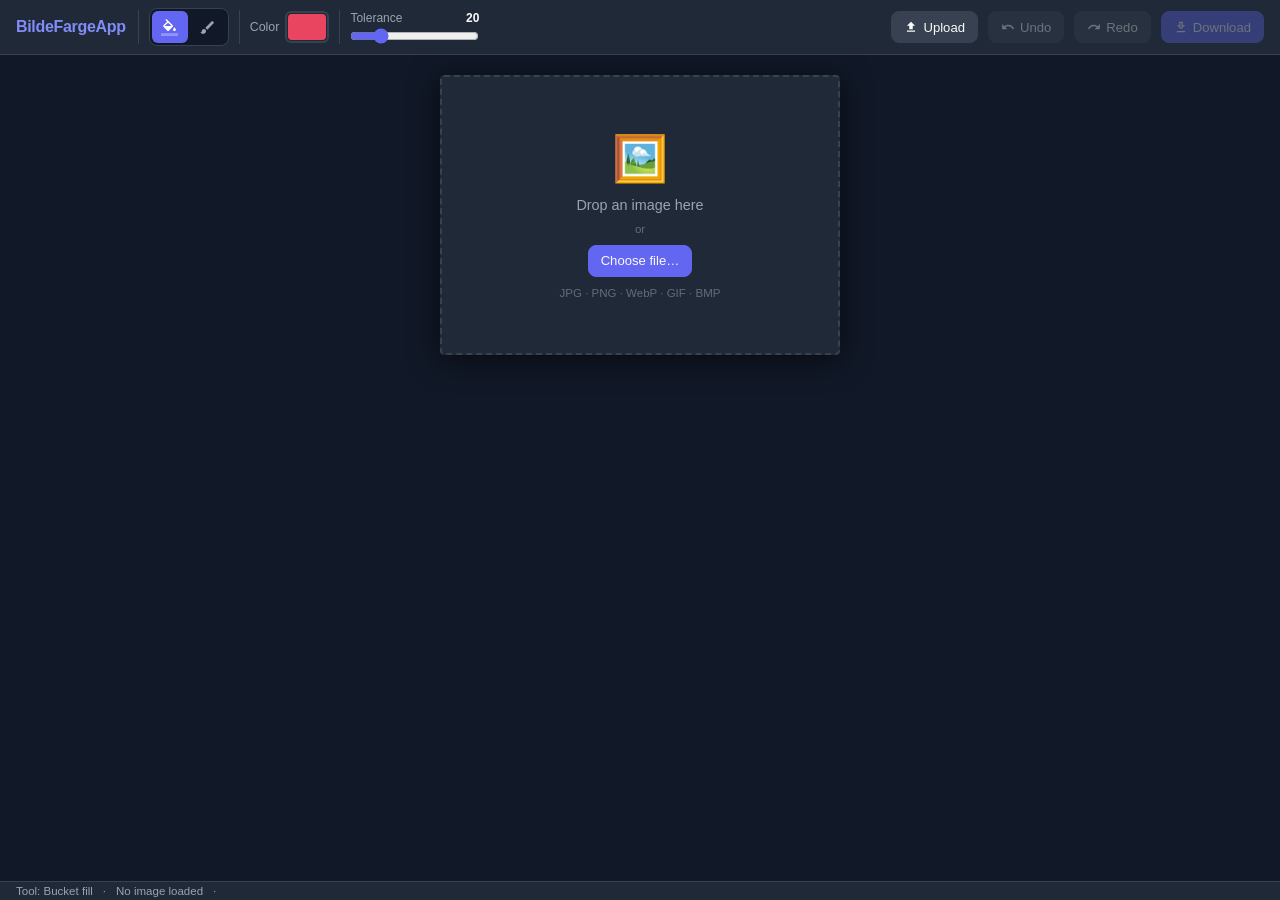
==== BildeFargeApp/index.html @ 139b7faa "Add standalone BildeFargeApp editor UI Introduce a full single-file web app in `BildeFargeApp/index." ====
<!DOCTYPE html>
<html lang="en">
<head>
    <meta charset="UTF-8">
    <meta name="viewport" content="width=device-width, initial-scale=1.0, maximum-scale=1.0, user-scalable=no">
    <title>BildeFargeApp</title>
    <style>
        /* ── Reset ──────────────────────────────────────────────── */
        *, *::before, *::after { box-sizing: border-box; margin: 0; padding: 0; }

        :root {
            --bg:        #111827;
            --surface:   #1f2937;
            --surface2:  #374151;
            --border:    #374151;
            --accent:    #6366f1;
            --accent-h:  #818cf8;
            --text:      #f9fafb;
            --muted:     #9ca3af;
            --r-md:      8px;
            --r-sm:      6px;
        }

        body {
            font-family: -apple-system, BlinkMacSystemFont, 'Segoe UI', Roboto, sans-serif;
            font-size: 14px;
            background: var(--bg);
            color: var(--text);
            height: 100dvh;
            overflow: hidden;
            display: flex;
            flex-direction: column;
            -webkit-user-select: none;
            user-select: none;
        }

        /* ── Toolbar ─────────────────────────────────────────────── */
        .toolbar {
            display: flex;
            align-items: center;
            flex-wrap: wrap;
            gap: 6px 10px;
            padding: 8px 16px;
            background: var(--surface);
            border-bottom: 1px solid var(--border);
            flex-shrink: 0;
        }

        .app-name {
            font-size: 1rem;
            font-weight: 700;
            letter-spacing: -0.02em;
            color: var(--accent-h);
            margin-right: 2px;
        }

        .sep {
            width: 1px;
            align-self: stretch;
            background: var(--border);
            flex-shrink: 0;
            margin: 2px 0;
        }

        /* Tool toggle group */
        .tool-group {
            display: flex;
            background: var(--bg);
            border: 1px solid var(--border);
            border-radius: var(--r-md);
            padding: 2px;
            gap: 2px;
        }

        .tool-btn {
            width: 36px;
            height: 32px;
            display: flex;
            align-items: center;
            justify-content: center;
            border: none;
            background: transparent;
            border-radius: var(--r-sm);
            color: var(--muted);
            cursor: pointer;
            transition: background 0.12s, color 0.12s;
        }
        .tool-btn:hover  { background: var(--surface2); color: var(--text); }
        .tool-btn.active { background: var(--accent);   color: #fff; }

        /* Color picker */
        .color-wrap { display: flex; align-items: center; gap: 6px; }
        .color-lbl  { font-size: 0.78rem; color: var(--muted); }

        input[type="color"] {
            -webkit-appearance: none;
            appearance: none;
            width: 44px;
            height: 32px;
            border: 2px solid var(--border);
            border-radius: var(--r-sm);
            background: transparent;
            padding: 1px;
            cursor: pointer;
        }
        input[type="color"]::-webkit-color-swatch-wrapper { padding: 0; }
        input[type="color"]::-webkit-color-swatch         { border-radius: 4px; border: none; }

        /* Slider control */
        .ctrl { display: flex; flex-direction: column; gap: 3px; min-width: 120px; }
        .ctrl-header {
            display: flex;
            justify-content: space-between;
            font-size: 0.75rem;
            color: var(--muted);
        }
        .ctrl-header output { color: var(--text); font-weight: 600; }
        input[type="range"] {
            width: 100%;
            accent-color: var(--accent);
            cursor: pointer;
        }

        /* Buttons */
        .btn {
            display: inline-flex;
            align-items: center;
            gap: 5px;
            height: 32px;
            padding: 0 12px;
            border: 1px solid var(--border);
            border-radius: var(--r-md);
            background: var(--surface2);
            color: var(--text);
            font-size: 0.82rem;
            cursor: pointer;
            white-space: nowrap;
            transition: background 0.12s, border-color 0.12s, opacity 0.12s;
        }
        .btn:hover:not(:disabled) { background: #4b5563; border-color: var(--accent); }
        .btn:disabled             { opacity: 0.35; cursor: not-allowed; }
        .btn.accent               { background: var(--accent); border-color: var(--accent); }
        .btn.accent:hover:not(:disabled) { background: var(--accent-h); border-color: var(--accent-h); }

        .spacer { flex: 1; min-width: 4px; }

        /* ── Canvas area ─────────────────────────────────────────── */
        .canvas-area {
            flex: 1;
            overflow: auto;
            display: flex;
            align-items: flex-start;
            justify-content: center;
            padding: 20px;
            background: var(--bg);
        }

        .canvas-wrap {
            position: relative;
            display: inline-flex;
            min-width: 400px;
            min-height: 280px;
            box-shadow: 0 4px 30px rgba(0,0,0,0.6);
            border-radius: 4px;
            overflow: hidden;
            transition: box-shadow 0.15s;
        }
        .canvas-wrap.drag-over {
            box-shadow: 0 0 0 3px var(--accent), 0 4px 30px rgba(0,0,0,0.6);
        }

        canvas {
            display: block;
            max-width: min(90vw, 3840px);
            max-height: calc(100dvh - 130px);
            width: auto;
            height: auto;
            cursor: crosshair;
            touch-action: none;
        }
        canvas.brush-mode { cursor: none; }

        /* Drop overlay */
        .drop-overlay {
            position: absolute;
            inset: 0;
            background: var(--surface);
            display: flex;
            flex-direction: column;
            align-items: center;
            justify-content: center;
            gap: 10px;
            color: var(--muted);
            border: 2px dashed var(--border);
            border-radius: 4px;
        }
        .drop-overlay.hidden { display: none; }
        .drop-icon { font-size: 2.8rem; margin-bottom: 2px; }
        .drop-overlay p      { font-size: 0.9rem; }
        .drop-overlay .hint  { font-size: 0.72rem; opacity: 0.55; }

        /* Brush cursor ring */
        #brush-cursor {
            position: fixed;
            border: 1.5px solid rgba(255,255,255,0.9);
            border-radius: 50%;
            pointer-events: none;
            display: none;
            z-index: 9999;
            transform: translate(-50%, -50%);
            box-shadow: 0 0 0 1px rgba(0,0,0,0.6);
        }

        /* ── Status bar ──────────────────────────────────────────── */
        .status {
            display: flex;
            align-items: center;
            gap: 10px;
            padding: 3px 16px;
            font-size: 0.72rem;
            color: var(--muted);
            background: var(--surface);
            border-top: 1px solid var(--border);
            flex-shrink: 0;
        }

        /* ── Responsive ──────────────────────────────────────────── */
        @media (max-width: 640px) {
            .app-name { display: none; }
            .toolbar  { padding: 6px 8px; gap: 4px 6px; }
            .btn span { display: none; }
            .canvas-area { padding: 10px; }
            .canvas-wrap { min-width: 0; min-height: 0; }
        }
    </style>
</head>
<body>

<!-- ── Toolbar ──────────────────────────────────────────────────── -->
<header class="toolbar" role="toolbar" aria-label="Main toolbar">
    <span class="app-name">BildeFargeApp</span>
    <div class="sep"></div>

    <!-- Tool selector -->
    <div class="tool-group" role="group" aria-label="Drawing tools">
        <button class="tool-btn active" id="btn-bucket" title="Bucket fill — B">
            <!-- Paint bucket icon -->
            <svg width="17" height="17" viewBox="0 0 24 24" fill="currentColor" aria-hidden="true">
                <path d="M16.56 8.94L7.62 0 6.21 1.41l2.38 2.38-5.15 5.15a1.49 1.49 0 0 0 0 2.12l5.5 5.5c.29.29.68.44 1.06.44s.77-.15 1.06-.44l5.5-5.5c.59-.58.59-1.53 0-2.12zM5.21 10 10 5.21 14.79 10H5.21zM19 11.5s-2 2.17-2 3.5c0 1.1.9 2 2 2s2-.9 2-2c0-1.33-2-3.5-2-3.5z"/>
                <path d="M0 20h24v4H0z" opacity=".3"/>
            </svg>
        </button>
        <button class="tool-btn" id="btn-brush" title="Brush — R">
            <!-- Brush icon -->
            <svg width="17" height="17" viewBox="0 0 24 24" fill="currentColor" aria-hidden="true">
                <path d="M7 14c-1.66 0-3 1.34-3 3 0 1.31-1.16 2-2 2 .92 1.22 2.49 2 4 2 2.21 0 4-1.79 4-4 0-1.66-1.34-3-3-3zm13.71-9.37-1.34-1.34a1 1 0 0 0-1.41 0L9 12.25 11.75 15l8.96-8.96a1 1 0 0 0 0-1.41z"/>
            </svg>
        </button>
    </div>

    <div class="sep"></div>

    <!-- Color picker -->
    <div class="color-wrap">
        <span class="color-lbl">Color</span>
        <input type="color" id="color-picker" value="#e94560" title="Pick fill / brush color">
    </div>

    <div class="sep"></div>

    <!-- Tolerance (bucket) -->
    <div class="ctrl" id="ctrl-tolerance">
        <div class="ctrl-header">
            <span>Tolerance</span>
            <output id="tol-out">20</output>
        </div>
        <input type="range" id="tol-range" min="0" max="100" value="20" aria-label="Fill tolerance">
    </div>

    <!-- Brush size (brush) — hidden by default -->
    <div class="ctrl" id="ctrl-brush" style="display:none">
        <div class="ctrl-header">
            <span>Brush size</span>
            <output id="size-out">20</output>px
        </div>
        <input type="range" id="size-range" min="1" max="200" value="20" aria-label="Brush size in display pixels">
    </div>

    <div class="spacer"></div>

    <!-- Action buttons -->
    <button class="btn" id="btn-upload" title="Upload image — Ctrl+O">
        <svg width="14" height="14" viewBox="0 0 24 24" fill="currentColor" aria-hidden="true">
            <path d="M9 16h6v-6h4l-7-7-7 7h4v6zm-4 2h14v2H5v-2z"/>
        </svg>
        <span>Upload</span>
    </button>
    <input type="file" id="file-input" accept="image/*" aria-label="Upload image" hidden>

    <button class="btn" id="btn-undo" title="Undo — Ctrl+Z" disabled>
        <svg width="14" height="14" viewBox="0 0 24 24" fill="currentColor" aria-hidden="true">
            <path d="M12.5 8c-2.65 0-5.05.99-6.9 2.6L2 7v9h9l-3.62-3.62c1.39-1.16 3.16-1.88 5.12-1.88 3.54 0 6.55 2.31 7.6 5.5l2.37-.78C21.08 11.03 17.15 8 12.5 8z"/>
        </svg>
        <span>Undo</span>
    </button>
    <button class="btn" id="btn-redo" title="Redo — Ctrl+Y" disabled>
        <svg width="14" height="14" viewBox="0 0 24 24" fill="currentColor" aria-hidden="true">
            <path d="M18.4 10.6C16.55 8.99 14.15 8 11.5 8c-4.65 0-8.58 3.03-9.96 7.22L3.9 16c1.05-3.19 4.05-5.5 7.6-5.5 1.95 0 3.73.72 5.12 1.88L13 16h9V7l-3.6 3.6z"/>
        </svg>
        <span>Redo</span>
    </button>

    <button class="btn accent" id="btn-download" title="Download PNG — Ctrl+S" disabled>
        <svg width="14" height="14" viewBox="0 0 24 24" fill="currentColor" aria-hidden="true">
            <path d="M19 9h-4V3H9v6H5l7 7 7-7zm-8 2V5h2v6h1.17L12 13.17 9.83 11H11zm-6 8h14v2H5v-2z"/>
        </svg>
        <span>Download</span>
    </button>
</header>

<!-- ── Canvas area ───────────────────────────────────────────────── -->
<main class="canvas-area">
    <div class="canvas-wrap" id="canvas-wrap">
        <!-- Canvas pixel dimensions are set dynamically when an image loads -->
        <canvas id="canvas" width="1" height="1"></canvas>

        <!-- Shown until an image is uploaded -->
        <div class="drop-overlay" id="drop-overlay">
            <div class="drop-icon">🖼️</div>
            <p>Drop an image here</p>
            <p class="hint">or</p>
            <button class="btn accent" id="btn-pick">Choose file…</button>
            <p class="hint">JPG · PNG · WebP · GIF · BMP</p>
        </div>
    </div>
</main>

<!-- Brush-size cursor ring (follows mouse on desktop) -->
<div id="brush-cursor" aria-hidden="true"></div>

<!-- ── Status bar ────────────────────────────────────────────────── -->
<footer class="status" role="status" aria-live="polite">
    <span id="st-tool">Tool: Bucket fill</span>
    <span>·</span>
    <span id="st-size">No image loaded</span>
    <span>·</span>
    <span id="st-pos"></span>
    <span style="margin-left:auto" id="st-undo"></span>
</footer>

<script>
'use strict';

/* ── Element references ───────────────────────────────────────── */
const canvas      = document.getElementById('canvas');
const ctx         = canvas.getContext('2d', { willReadFrequently: true });
const canvasWrap  = document.getElementById('canvas-wrap');
const dropOverlay = document.getElementById('drop-overlay');
const brushCursor = document.getElementById('brush-cursor');
const fileInput   = document.getElementById('file-input');

const colorPicker = document.getElementById('color-picker');
const tolRange    = document.getElementById('tol-range');
const tolOut      = document.getElementById('tol-out');
const sizeRange   = document.getElementById('size-range');
const sizeOut     = document.getElementById('size-out');

const btnBucket   = document.getElementById('btn-bucket');
const btnBrush    = document.getElementById('btn-brush');
const btnUpload   = document.getElementById('btn-upload');
const btnUndo     = document.getElementById('btn-undo');
const btnRedo     = document.getElementById('btn-redo');
const btnDownload = document.getElementById('btn-download');
const btnPick     = document.getElementById('btn-pick');

const ctrlTolerance = document.getElementById('ctrl-tolerance');
const ctrlBrush     = document.getElementById('ctrl-brush');

const stTool = document.getElementById('st-tool');
const stSize = document.getElementById('st-size');
const stPos  = document.getElementById('st-pos');
const stUndo = document.getElementById('st-undo');

/* ── Application state ────────────────────────────────────────── */
let imageLoaded = false;
let currentTool = 'bucket';   // 'bucket' | 'brush'
let isDrawing   = false;
let lastPos     = null;        // last brush stroke position (canvas px)

const MAX_UNDO  = 25;
const undoStack = [];          // Array<ImageData>
const redoStack = [];          // Array<ImageData>

/* ── Image loading ────────────────────────────────────────────── */
function loadImage(file) {
    if (!file || !file.type.startsWith('image/')) return;
    const reader = new FileReader();
    reader.onload = ({ target }) => {
        const img = new Image();
        img.onload = () => {
            canvas.width  = img.naturalWidth;
            canvas.height = img.naturalHeight;
            ctx.drawImage(img, 0, 0);
            imageLoaded      = true;
            undoStack.length = 0;
            redoStack.length = 0;
            dropOverlay.classList.add('hidden');
            refresh();
        };
        img.onerror = () => alert('Could not load image.');
        img.src = target.result;
    };
    reader.readAsDataURL(file);
}

/* ── Canvas coordinate mapping ────────────────────────────────── */
// Maps a mouse/touch event position to actual canvas pixel coordinates.
// Handles CSS scaling (canvas rendered smaller than its pixel size).
function getPos(e) {
    const rect   = canvas.getBoundingClientRect();
    const scaleX = canvas.width  / rect.width;
    const scaleY = canvas.height / rect.height;
    const src    = e.touches ? e.touches[0] : e;
    return {
        x:  Math.round((src.clientX - rect.left) * scaleX),
        y:  Math.round((src.clientY - rect.top)  * scaleY),
        cx: src.clientX,   // client coords for brush cursor ring
        cy: src.clientY
    };
}

/* ── Undo / Redo ──────────────────────────────────────────────── */
function saveState() {
    if (undoStack.length >= MAX_UNDO) undoStack.shift();
    undoStack.push(ctx.getImageData(0, 0, canvas.width, canvas.height));
    redoStack.length = 0;
    refresh();
}

function undo() {
    if (!undoStack.length) return;
    redoStack.push(ctx.getImageData(0, 0, canvas.width, canvas.height));
    ctx.putImageData(undoStack.pop(), 0, 0);
    refresh();
}

function redo() {
    if (!redoStack.length) return;
    undoStack.push(ctx.getImageData(0, 0, canvas.width, canvas.height));
    ctx.putImageData(redoStack.pop(), 0, 0);
    refresh();
}

/* ── Flood fill ───────────────────────────────────────────────── */
function hexToRgb(hex) {
    const v = parseInt(hex.replace('#', ''), 16);
    return [(v >> 16) & 255, (v >> 8) & 255, v & 255];
}

function floodFill(startX, startY) {
    const [fillR, fillG, fillB] = hexToRgb(colorPicker.value);
    const W = canvas.width, H = canvas.height;

    if (startX < 0 || startX >= W || startY < 0 || startY >= H) return;

    const imageData = ctx.getImageData(0, 0, W, H);
    const data      = imageData.data;
    const si        = (startY * W + startX) * 4;
    const seedR = data[si], seedG = data[si + 1], seedB = data[si + 2];

    // Nothing to do — clicked pixel already has the fill color
    if (seedR === fillR && seedG === fillG && seedB === fillB) return;

    saveState();

    // Max possible Euclidean distance in RGB space ≈ 441.67; scale tolerance to that range
    const tol     = (Number(tolRange.value) / 100) * 442;
    const total   = W * H;
    const visited = new Uint8Array(total);  // bit-flag per pixel (12 MB for 12 MP)
    const stack   = [];                     // DFS stack (grows on demand)

    const startPx = startY * W + startX;
    stack.push(startPx);
    visited[startPx] = 1;

    while (stack.length) {
        const pos = stack.pop();
        const di  = pos * 4;

        // Reject if color is outside tolerance
        const dr = data[di]     - seedR;
        const dg = data[di + 1] - seedG;
        const db = data[di + 2] - seedB;
        if (Math.sqrt(dr * dr + dg * dg + db * db) > tol) continue;

        // Paint pixel
        data[di]     = fillR;
        data[di + 1] = fillG;
        data[di + 2] = fillB;
        data[di + 3] = 255;

        const x = pos % W;
        const y = (pos / W) | 0;

        if (x > 0   && !visited[pos - 1]) { visited[pos - 1] = 1; stack.push(pos - 1); }
        if (x < W-1 && !visited[pos + 1]) { visited[pos + 1] = 1; stack.push(pos + 1); }
        if (y > 0   && !visited[pos - W]) { visited[pos - W] = 1; stack.push(pos - W); }
        if (y < H-1 && !visited[pos + W]) { visited[pos + W] = 1; stack.push(pos + W); }
    }

    ctx.putImageData(imageData, 0, 0);
}

/* ── Brush ────────────────────────────────────────────────────── */
// Convert the slider's display-pixel radius to actual canvas pixels,
// so the brush appears the same physical size regardless of image resolution.
function brushRadiusPx() {
    const displayR = Number(sizeRange.value) / 2;
    const rect     = canvas.getBoundingClientRect();
    return Math.max(0.5, displayR * (canvas.width / rect.width));
}

function drawBrush(x, y) {
    const r = brushRadiusPx();
    ctx.fillStyle   = colorPicker.value;
    ctx.strokeStyle = colorPicker.value;
    ctx.lineCap     = 'round';
    ctx.lineJoin    = 'round';
    ctx.lineWidth   = r * 2;

    ctx.beginPath();
    if (lastPos) {
        // Interpolate between previous and current position to fill gaps on fast moves
        ctx.moveTo(lastPos.x, lastPos.y);
        ctx.lineTo(x, y);
        ctx.stroke();
    } else {
        ctx.arc(x, y, r, 0, Math.PI * 2);
        ctx.fill();
    }
    lastPos = { x, y };
}

/* ── Pointer event handlers ───────────────────────────────────── */
function onDown(e) {
    if (!imageLoaded) return;
    e.preventDefault();
    const { x, y } = getPos(e);

    if (currentTool === 'bucket') {
        floodFill(x, y);
    } else {
        // Brush: save before the stroke, then start drawing
        saveState();
        isDrawing = true;
        lastPos   = null;
        drawBrush(x, y);
    }
}

function onMove(e) {
    if (!imageLoaded) return;
    const pos = getPos(e);

    // Update position display
    stPos.textContent = `${pos.x} × ${pos.y}`;

    // Desktop brush cursor ring
    if (currentTool === 'brush' && !e.touches) {
        const sz = Number(sizeRange.value);
        brushCursor.style.width   = sz + 'px';
        brushCursor.style.height  = sz + 'px';
        brushCursor.style.left    = pos.cx + 'px';
        brushCursor.style.top     = pos.cy + 'px';
        brushCursor.style.display = 'block';
    }

    // Draw if brush is active
    if (isDrawing && currentTool === 'brush') {
        e.preventDefault();
        drawBrush(pos.x, pos.y);
    }
}

function onUp() {
    isDrawing = false;
    lastPos   = null;
}

function onLeave() {
    onUp();
    brushCursor.style.display = 'none';
    stPos.textContent = '';
}

// Mouse
canvas.addEventListener('mousedown',  onDown);
canvas.addEventListener('mousemove',  onMove);
canvas.addEventListener('mouseup',    onUp);
canvas.addEventListener('mouseleave', onLeave);

// Touch (passive:false so we can call preventDefault to block scroll during brush)
canvas.addEventListener('touchstart',  onDown,  { passive: false });
canvas.addEventListener('touchmove',   onMove,  { passive: false });
canvas.addEventListener('touchend',    onUp);
canvas.addEventListener('touchcancel', onUp);

/* ── Drag & drop ──────────────────────────────────────────────── */
['dragenter', 'dragover'].forEach(evt =>
    canvasWrap.addEventListener(evt, e => {
        e.preventDefault();
        canvasWrap.classList.add('drag-over');
    })
);
['dragleave', 'drop'].forEach(evt =>
    canvasWrap.addEventListener(evt, e => {
        e.preventDefault();
        canvasWrap.classList.remove('drag-over');
    })
);
canvasWrap.addEventListener('drop', e => {
    e.preventDefault();
    canvasWrap.classList.remove('drag-over');
    if (e.dataTransfer.files[0]) loadImage(e.dataTransfer.files[0]);
});

/* ── Download ─────────────────────────────────────────────────── */
function download() {
    if (!imageLoaded) return;
    const a    = document.createElement('a');
    a.download = 'bilde-fargeapp.png';
    a.href     = canvas.toDataURL('image/png');
    a.click();
}

/* ── Tool switching ───────────────────────────────────────────── */
function setTool(tool) {
    currentTool = tool;
    btnBucket.classList.toggle('active', tool === 'bucket');
    btnBrush.classList.toggle('active',  tool === 'brush');
    ctrlTolerance.style.display = tool === 'bucket' ? '' : 'none';
    ctrlBrush.style.display     = tool === 'brush'  ? '' : 'none';
    canvas.classList.toggle('brush-mode', tool === 'brush');
    brushCursor.style.display = 'none';
    stTool.textContent = 'Tool: ' + (tool === 'bucket' ? 'Bucket fill' : 'Brush');
}

/* ── UI refresh ───────────────────────────────────────────────── */
function refresh() {
    btnUndo.disabled     = undoStack.length === 0;
    btnRedo.disabled     = redoStack.length === 0;
    btnDownload.disabled = !imageLoaded;
    stSize.textContent   = imageLoaded
        ? canvas.width + ' × ' + canvas.height + ' px'
        : 'No image loaded';
    const n = undoStack.length;
    stUndo.textContent = imageLoaded
        ? n + ' undo step' + (n !== 1 ? 's' : '')
        : '';
}

/* ── Button & input wiring ────────────────────────────────────── */
btnBucket.addEventListener('click', () => setTool('bucket'));
btnBrush.addEventListener('click',  () => setTool('brush'));

[btnUpload, btnPick].forEach(b => b.addEventListener('click', () => fileInput.click()));
fileInput.addEventListener('change', () => {
    if (fileInput.files[0]) loadImage(fileInput.files[0]);
    fileInput.value = '';   // reset so the same file can be reloaded
});

btnUndo.addEventListener('click',     undo);
btnRedo.addEventListener('click',     redo);
btnDownload.addEventListener('click', download);

tolRange.addEventListener('input',  () => { tolOut.textContent  = tolRange.value; });
sizeRange.addEventListener('input', () => { sizeOut.textContent = sizeRange.value; });

/* ── Keyboard shortcuts ───────────────────────────────────────── */
document.addEventListener('keydown', e => {
    const ctrl = e.ctrlKey || e.metaKey;
    if (ctrl && !e.shiftKey && e.key === 'z') { e.preventDefault(); undo(); }
    if (ctrl && e.key === 'y')                 { e.preventDefault(); redo(); }
    if (ctrl && e.shiftKey && e.key === 'Z')   { e.preventDefault(); redo(); }
    if (ctrl && e.key === 'o')                 { e.preventDefault(); fileInput.click(); }
    if (ctrl && e.key === 's')                 { e.preventDefault(); download(); }
    if (!ctrl && !e.altKey && e.key === 'b')   { setTool('bucket'); }
    if (!ctrl && !e.altKey && e.key === 'r')   { setTool('brush'); }
});

/* ── Init ─────────────────────────────────────────────────────── */
setTool('bucket');
refresh();
</script>
</body>
</html>
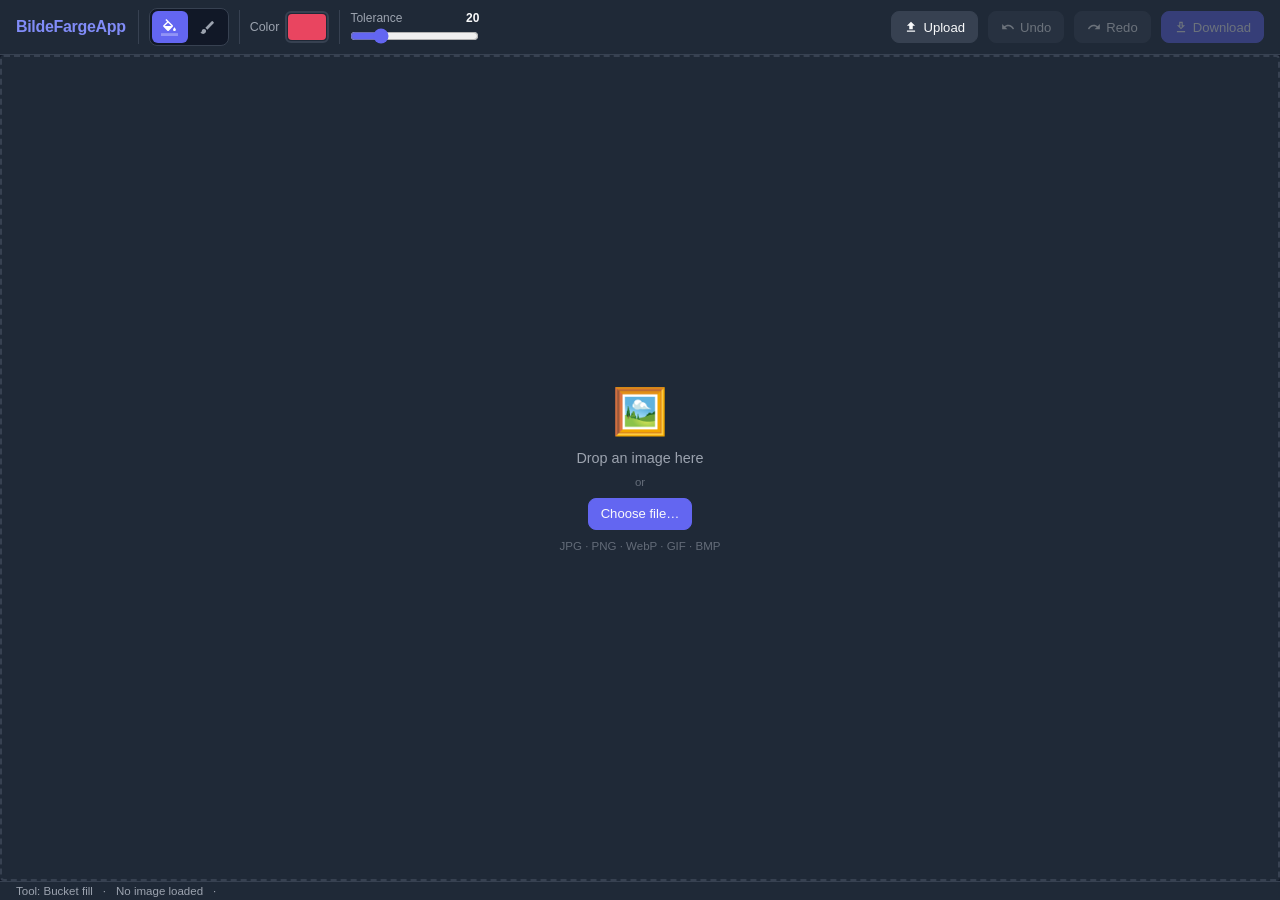
==== commit c4c114bd: "Update index.html" ====
--- a/BildeFargeApp/index.html
+++ b/BildeFargeApp/index.html
@@ -147,34 +147,27 @@
         /* ── Canvas area ─────────────────────────────────────────── */
         .canvas-area {
             flex: 1;
-            overflow: auto;
-            display: flex;
-            align-items: flex-start;
-            justify-content: center;
-            padding: 20px;
+            overflow: hidden;
+            position: relative;
             background: var(--bg);
         }
-
+        .canvas-area.drag-over {
+            outline: 3px dashed var(--accent);
+            outline-offset: -3px;
+        }
+
+        /* canvas-wrap is transformed by JS (translate + scale) */
         .canvas-wrap {
-            position: relative;
-            display: inline-flex;
-            min-width: 400px;
-            min-height: 280px;
+            position: absolute;
+            top: 0;
+            left: 0;
+            transform-origin: 0 0;
             box-shadow: 0 4px 30px rgba(0,0,0,0.6);
             border-radius: 4px;
-            overflow: hidden;
-            transition: box-shadow 0.15s;
-        }
-        .canvas-wrap.drag-over {
-            box-shadow: 0 0 0 3px var(--accent), 0 4px 30px rgba(0,0,0,0.6);
         }
 
         canvas {
             display: block;
-            max-width: min(90vw, 3840px);
-            max-height: calc(100dvh - 130px);
-            width: auto;
-            height: auto;
             cursor: crosshair;
             touch-action: none;
         }
@@ -229,8 +222,6 @@
             .app-name { display: none; }
             .toolbar  { padding: 6px 8px; gap: 4px 6px; }
             .btn span { display: none; }
-            .canvas-area { padding: 10px; }
-            .canvas-wrap { min-width: 0; min-height: 0; }
         }
     </style>
 </head>
@@ -319,19 +310,19 @@
 </header>
 
 <!-- ── Canvas area ───────────────────────────────────────────────── -->
-<main class="canvas-area">
+<main class="canvas-area" id="canvas-area">
+    <!-- Drop overlay — covers area before an image is loaded -->
+    <div class="drop-overlay" id="drop-overlay">
+        <div class="drop-icon">🖼️</div>
+        <p>Drop an image here</p>
+        <p class="hint">or</p>
+        <button class="btn accent" id="btn-pick">Choose file…</button>
+        <p class="hint">JPG · PNG · WebP · GIF · BMP</p>
+    </div>
+
+    <!-- Canvas — pixel dimensions set dynamically when image loads -->
     <div class="canvas-wrap" id="canvas-wrap">
-        <!-- Canvas pixel dimensions are set dynamically when an image loads -->
         <canvas id="canvas" width="1" height="1"></canvas>
-
-        <!-- Shown until an image is uploaded -->
-        <div class="drop-overlay" id="drop-overlay">
-            <div class="drop-icon">🖼️</div>
-            <p>Drop an image here</p>
-            <p class="hint">or</p>
-            <button class="btn accent" id="btn-pick">Choose file…</button>
-            <p class="hint">JPG · PNG · WebP · GIF · BMP</p>
-        </div>
     </div>
 </main>
 
@@ -345,7 +336,8 @@
     <span id="st-size">No image loaded</span>
     <span>·</span>
     <span id="st-pos"></span>
-    <span style="margin-left:auto" id="st-undo"></span>
+    <span style="margin-left:auto" id="st-zoom"></span>
+    <span id="st-undo"></span>
 </footer>
 
 <script>
@@ -354,6 +346,7 @@
 /* ── Element references ───────────────────────────────────────── */
 const canvas      = document.getElementById('canvas');
 const ctx         = canvas.getContext('2d', { willReadFrequently: true });
+const canvasArea  = document.getElementById('canvas-area');
 const canvasWrap  = document.getElementById('canvas-wrap');
 const dropOverlay = document.getElementById('drop-overlay');
 const brushCursor = document.getElementById('brush-cursor');
@@ -390,6 +383,11 @@
 const MAX_UNDO  = 25;
 const undoStack = [];          // Array<ImageData>
 const redoStack = [];          // Array<ImageData>
+
+/* ── View state (zoom / pan) ──────────────────────────────────── */
+let viewX = 0, viewY = 0, viewScale = 1;
+let prevPinch = null;   // { p1, p2 } — previous 2-finger touch positions
+let tapTimer  = null;   // double-tap timer (resets view)
 
 /* ── Image loading ────────────────────────────────────────────── */
 function loadImage(file) {
@@ -405,6 +403,7 @@
             undoStack.length = 0;
             redoStack.length = 0;
             dropOverlay.classList.add('hidden');
+            initView();   // fit & center the newly loaded image
             refresh();
         };
         img.onerror = () => alert('Could not load image.');
@@ -541,6 +540,24 @@
     lastPos = { x, y };
 }
 
+/* ── View: zoom & pan ────────────────────────────────────────── */
+function applyView() {
+    canvasWrap.style.transform = `translate(${viewX}px, ${viewY}px) scale(${viewScale})`;
+    const stZoom = document.getElementById('st-zoom');
+    if (stZoom) stZoom.textContent = Math.round(viewScale * 100) + '%';
+}
+
+// Fit the image to the visible area and center it.
+function initView() {
+    const areaW = canvasArea.clientWidth;
+    const areaH = canvasArea.clientHeight;
+    const s = Math.min((areaW - 40) / canvas.width, (areaH - 40) / canvas.height, 1);
+    viewScale = Math.max(s, 0.05);
+    viewX = (areaW - canvas.width  * viewScale) / 2;
+    viewY = (areaH - canvas.height * viewScale) / 2;
+    applyView();
+}
+
 /* ── Pointer event handlers ───────────────────────────────────── */
 function onDown(e) {
     if (!imageLoaded) return;
@@ -599,28 +616,108 @@
 canvas.addEventListener('mouseup',    onUp);
 canvas.addEventListener('mouseleave', onLeave);
 
-// Touch (passive:false so we can call preventDefault to block scroll during brush)
-canvas.addEventListener('touchstart',  onDown,  { passive: false });
-canvas.addEventListener('touchmove',   onMove,  { passive: false });
-canvas.addEventListener('touchend',    onUp);
-canvas.addEventListener('touchcancel', onUp);
+// Touch — 1 finger = draw/fill; 2 fingers = pinch-zoom + pan
+canvas.addEventListener('touchstart', e => {
+    e.preventDefault();
+    if (e.touches.length === 1) {
+        // Single finger: draw or fill
+        const { x, y } = getPos(e);
+        if (currentTool === 'bucket') {
+            floodFill(x, y);
+        } else {
+            saveState();
+            isDrawing = true;
+            lastPos   = null;
+            drawBrush(x, y);
+        }
+        // Double-tap resets the view
+        if (tapTimer) {
+            clearTimeout(tapTimer);
+            tapTimer = null;
+            initView();
+        } else {
+            tapTimer = setTimeout(() => { tapTimer = null; }, 300);
+        }
+    } else if (e.touches.length >= 2) {
+        // Two fingers: cancel active stroke and begin pinch/pan
+        isDrawing = false;
+        lastPos   = null;
+        prevPinch = { p1: e.touches[0], p2: e.touches[1] };
+    }
+}, { passive: false });
+
+canvas.addEventListener('touchmove', e => {
+    e.preventDefault();
+    if (e.touches.length === 1 && isDrawing && currentTool === 'brush') {
+        const { x, y } = getPos(e);
+        drawBrush(x, y);
+    } else if (e.touches.length >= 2 && prevPinch) {
+        isDrawing = false;
+        lastPos   = null;
+        const t1 = e.touches[0], t2 = e.touches[1];
+        const curDist  = Math.hypot(t2.clientX - t1.clientX, t2.clientY - t1.clientY);
+        const prevDist = Math.hypot(
+            prevPinch.p2.clientX - prevPinch.p1.clientX,
+            prevPinch.p2.clientY - prevPinch.p1.clientY
+        );
+        const ds = curDist / prevDist;
+        // Midpoints in client coordinates
+        const prevMidX = (prevPinch.p1.clientX + prevPinch.p2.clientX) / 2;
+        const prevMidY = (prevPinch.p1.clientY + prevPinch.p2.clientY) / 2;
+        const curMidX  = (t1.clientX + t2.clientX) / 2;
+        const curMidY  = (t1.clientY + t2.clientY) / 2;
+        // Convert to canvas-area-local coordinates
+        const areaRect = canvasArea.getBoundingClientRect();
+        const pmx = prevMidX - areaRect.left;
+        const pmy = prevMidY - areaRect.top;
+        const cmx = curMidX  - areaRect.left;
+        const cmy = curMidY  - areaRect.top;
+        // Zoom around prevMid, then pan to curMid (combined in one step)
+        viewX = cmx - (pmx - viewX) * ds;
+        viewY = cmy - (pmy - viewY) * ds;
+        viewScale = Math.min(Math.max(viewScale * ds, 0.05), 20);
+        applyView();
+        prevPinch = { p1: t1, p2: t2 };
+    }
+}, { passive: false });
+
+canvas.addEventListener('touchend', e => {
+    if (e.touches.length < 2) prevPinch = null;
+    if (e.touches.length === 0) { isDrawing = false; lastPos = null; }
+});
+canvas.addEventListener('touchcancel', () => {
+    isDrawing = false; lastPos = null; prevPinch = null;
+});
+
+/* ── Mouse-wheel zoom ─────────────────────────────────────────── */
+canvasArea.addEventListener('wheel', e => {
+    e.preventDefault();
+    const ds = e.deltaY < 0 ? 1.12 : 1 / 1.12;
+    const areaRect = canvasArea.getBoundingClientRect();
+    const mx = e.clientX - areaRect.left;
+    const my = e.clientY - areaRect.top;
+    viewX = mx - (mx - viewX) * ds;
+    viewY = my - (my - viewY) * ds;
+    viewScale = Math.min(Math.max(viewScale * ds, 0.05), 20);
+    applyView();
+}, { passive: false });
 
 /* ── Drag & drop ──────────────────────────────────────────────── */
 ['dragenter', 'dragover'].forEach(evt =>
-    canvasWrap.addEventListener(evt, e => {
+    canvasArea.addEventListener(evt, e => {
         e.preventDefault();
-        canvasWrap.classList.add('drag-over');
+        canvasArea.classList.add('drag-over');
     })
 );
 ['dragleave', 'drop'].forEach(evt =>
-    canvasWrap.addEventListener(evt, e => {
+    canvasArea.addEventListener(evt, e => {
         e.preventDefault();
-        canvasWrap.classList.remove('drag-over');
+        canvasArea.classList.remove('drag-over');
     })
 );
-canvasWrap.addEventListener('drop', e => {
+canvasArea.addEventListener('drop', e => {
     e.preventDefault();
-    canvasWrap.classList.remove('drag-over');
+    canvasArea.classList.remove('drag-over');
     if (e.dataTransfer.files[0]) loadImage(e.dataTransfer.files[0]);
 });
 
@@ -686,6 +783,7 @@
     if (ctrl && e.key === 's')                 { e.preventDefault(); download(); }
     if (!ctrl && !e.altKey && e.key === 'b')   { setTool('bucket'); }
     if (!ctrl && !e.altKey && e.key === 'r')   { setTool('brush'); }
+    if (!ctrl && !e.altKey && e.key === 'f')   { initView(); }   // F = fit to screen
 });
 
 /* ── Init ─────────────────────────────────────────────────────── */
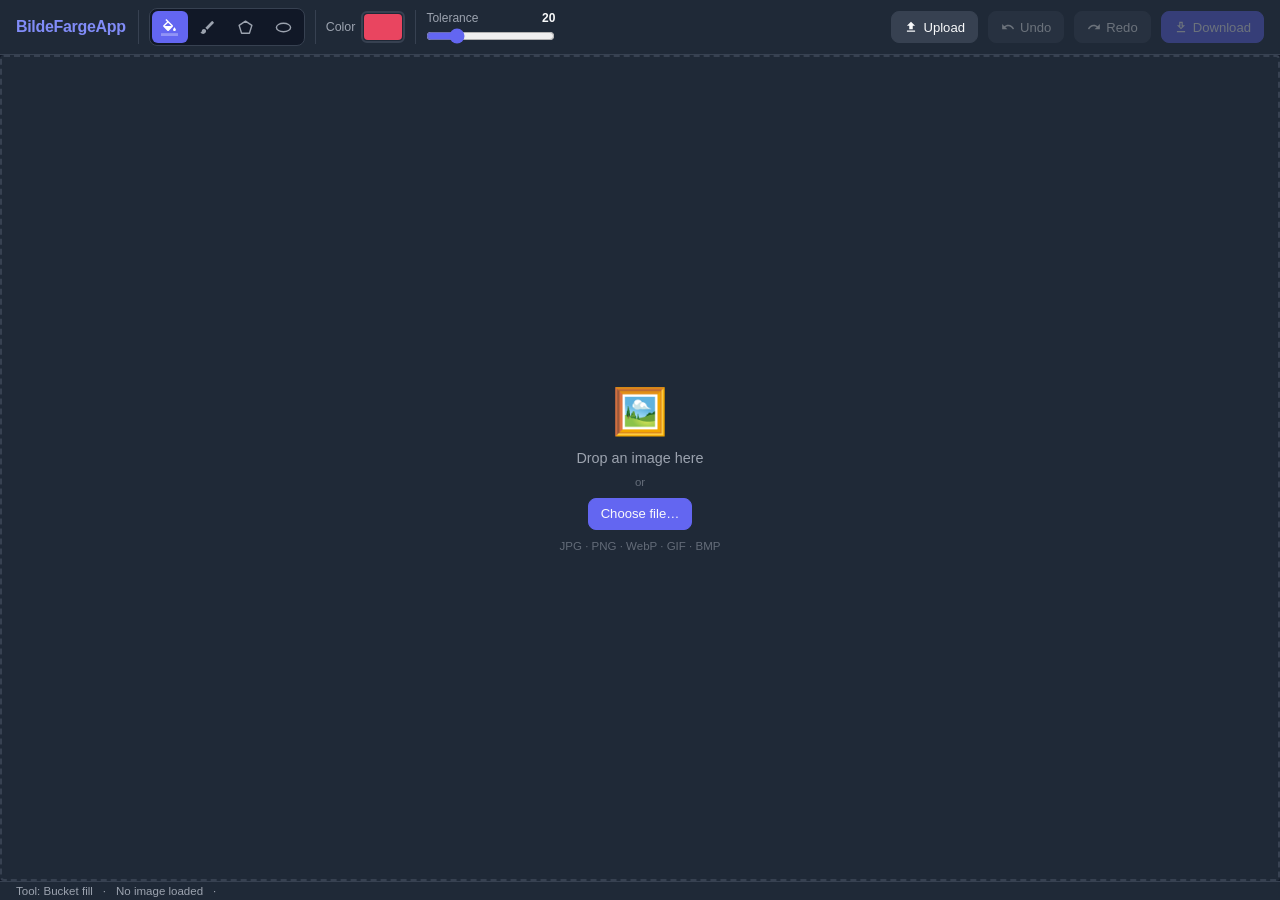
==== commit 90f34307: "Update index.html" ====
--- a/BildeFargeApp/index.html
+++ b/BildeFargeApp/index.html
@@ -247,6 +247,21 @@
                 <path d="M7 14c-1.66 0-3 1.34-3 3 0 1.31-1.16 2-2 2 .92 1.22 2.49 2 4 2 2.21 0 4-1.79 4-4 0-1.66-1.34-3-3-3zm13.71-9.37-1.34-1.34a1 1 0 0 0-1.41 0L9 12.25 11.75 15l8.96-8.96a1 1 0 0 0 0-1.41z"/>
             </svg>
         </button>
+        <button class="tool-btn" id="btn-polygon"
+                title="Polygon fill — P  (click/tap to add points · snap to start or Enter to fill · Esc to cancel)">
+            <!-- Pentagon outline -->
+            <svg width="17" height="17" viewBox="0 0 24 24" fill="none"
+                 stroke="currentColor" stroke-width="2" stroke-linejoin="round" aria-hidden="true">
+                <polygon points="12,3 21,9 17.5,20 6.5,20 3,9"/>
+            </svg>
+        </button>
+        <button class="tool-btn" id="btn-ellipse" title="Ellipse fill — E  (drag to draw)">
+            <!-- Ellipse outline -->
+            <svg width="17" height="17" viewBox="0 0 24 24" fill="none"
+                 stroke="currentColor" stroke-width="2" aria-hidden="true">
+                <ellipse cx="12" cy="12" rx="10" ry="6"/>
+            </svg>
+        </button>
     </div>
 
     <div class="sep"></div>
@@ -323,6 +338,8 @@
     <!-- Canvas — pixel dimensions set dynamically when image loads -->
     <div class="canvas-wrap" id="canvas-wrap">
         <canvas id="canvas" width="1" height="1"></canvas>
+        <!-- Transparent overlay for shape previews; pointer-events:none so all clicks reach the main canvas -->
+        <canvas id="overlay" width="1" height="1" style="position:absolute;top:0;left:0;pointer-events:none"></canvas>
     </div>
 </main>
 
@@ -346,6 +363,8 @@
 /* ── Element references ───────────────────────────────────────── */
 const canvas      = document.getElementById('canvas');
 const ctx         = canvas.getContext('2d', { willReadFrequently: true });
+const overlay     = document.getElementById('overlay');
+const overlayCtx  = overlay.getContext('2d');
 const canvasArea  = document.getElementById('canvas-area');
 const canvasWrap  = document.getElementById('canvas-wrap');
 const dropOverlay = document.getElementById('drop-overlay');
@@ -360,6 +379,8 @@
 
 const btnBucket   = document.getElementById('btn-bucket');
 const btnBrush    = document.getElementById('btn-brush');
+const btnPolygon  = document.getElementById('btn-polygon');
+const btnEllipse  = document.getElementById('btn-ellipse');
 const btnUpload   = document.getElementById('btn-upload');
 const btnUndo     = document.getElementById('btn-undo');
 const btnRedo     = document.getElementById('btn-redo');
@@ -375,14 +396,19 @@
 const stUndo = document.getElementById('st-undo');
 
 /* ── Application state ────────────────────────────────────────── */
-let imageLoaded = false;
-let currentTool = 'bucket';   // 'bucket' | 'brush'
-let isDrawing   = false;
-let lastPos     = null;        // last brush stroke position (canvas px)
+let imageLoaded  = false;
+let currentTool  = 'bucket';  // 'bucket' | 'brush' | 'polygon' | 'ellipse'
+let isDrawing    = false;
+let lastPos      = null;      // last brush stroke position (canvas px)
+let lastKnownPos = null;      // last canvas position seen in onMove
 
 const MAX_UNDO  = 25;
 const undoStack = [];          // Array<ImageData>
 const redoStack = [];          // Array<ImageData>
+
+/* ── Shape tool state ─────────────────────────────────────────── */
+let polygonPts   = [];    // Array<{x,y}> placed polygon vertices (canvas coords)
+let ellipseStart = null;  // {x,y} drag-start of current ellipse (canvas coords)
 
 /* ── View state (zoom / pan) ──────────────────────────────────── */
 let viewX = 0, viewY = 0, viewScale = 1;
@@ -398,6 +424,8 @@
         img.onload = () => {
             canvas.width  = img.naturalWidth;
             canvas.height = img.naturalHeight;
+            overlay.width  = img.naturalWidth;
+            overlay.height = img.naturalHeight;
             ctx.drawImage(img, 0, 0);
             imageLoaded      = true;
             undoStack.length = 0;
@@ -540,6 +568,127 @@
     lastPos = { x, y };
 }
 
+/* ── Overlay canvas (shape preview) ──────────────────────────── */
+function clearOverlay() {
+    overlayCtx.clearRect(0, 0, overlay.width, overlay.height);
+}
+
+/* ── Polygon tool ─────────────────────────────────────────────── */
+// Redraws the in-progress polygon on the overlay canvas.
+// cx, cy = current cursor position in canvas pixels (null = no cursor)
+function drawPolygonPreview(cx, cy) {
+    clearOverlay();
+    if (polygonPts.length === 0) return;
+
+    // Keep handles a constant screen size regardless of zoom level
+    const hr      = Math.max(1.5, 6 / viewScale);
+    const lw      = Math.max(0.5, 1.5 / viewScale);
+    const dashLen = Math.max(2, 5 / viewScale);
+
+    // Snap to first point when within 15 display pixels
+    const rect  = canvas.getBoundingClientRect();
+    const snapT = 15 * (canvas.width / rect.width);
+    const nearFirst = cx !== null && polygonPts.length >= 3 &&
+        Math.hypot(cx - polygonPts[0].x, cy - polygonPts[0].y) < snapT;
+    const tx = nearFirst ? polygonPts[0].x : cx;
+    const ty = nearFirst ? polygonPts[0].y : cy;
+
+    overlayCtx.save();
+    overlayCtx.lineWidth   = lw;
+    overlayCtx.strokeStyle = 'rgba(255,255,255,0.9)';
+    overlayCtx.setLineDash([dashLen, dashLen]);
+    overlayCtx.shadowColor = 'rgba(0,0,0,0.55)';
+    overlayCtx.shadowBlur  = 3 / viewScale;
+    overlayCtx.beginPath();
+    polygonPts.forEach((p, i) =>
+        i === 0 ? overlayCtx.moveTo(p.x, p.y) : overlayCtx.lineTo(p.x, p.y));
+    if (tx !== null) overlayCtx.lineTo(tx, ty);
+    overlayCtx.stroke();
+    overlayCtx.restore();
+
+    // Draw point handles
+    polygonPts.forEach((p, i) => {
+        const snap = i === 0 && nearFirst;
+        overlayCtx.beginPath();
+        overlayCtx.arc(p.x, p.y, hr * (snap ? 1.8 : 1), 0, Math.PI * 2);
+        overlayCtx.fillStyle   = snap ? colorPicker.value : '#fff';
+        overlayCtx.fill();
+        overlayCtx.lineWidth   = lw;
+        overlayCtx.strokeStyle = i === 0 ? colorPicker.value : 'rgba(0,0,0,0.45)';
+        overlayCtx.stroke();
+    });
+}
+
+function handlePolygonDown(x, y) {
+    if (polygonPts.length >= 3) {
+        const rect  = canvas.getBoundingClientRect();
+        const snapT = 15 * (canvas.width / rect.width);
+        if (Math.hypot(x - polygonPts[0].x, y - polygonPts[0].y) < snapT) {
+            commitPolygon(); return;
+        }
+    }
+    polygonPts.push({ x, y });
+    drawPolygonPreview(x, y);
+}
+
+function commitPolygon() {
+    if (polygonPts.length < 3) { cancelPolygon(); return; }
+    saveState();
+    ctx.fillStyle = colorPicker.value;
+    ctx.beginPath();
+    polygonPts.forEach((p, i) =>
+        i === 0 ? ctx.moveTo(p.x, p.y) : ctx.lineTo(p.x, p.y));
+    ctx.closePath();
+    ctx.fill();
+    cancelPolygon();
+}
+
+function cancelPolygon() {
+    polygonPts = [];
+    clearOverlay();
+}
+
+/* ── Ellipse tool ─────────────────────────────────────────────── */
+function drawEllipsePreview(ex, ey) {
+    clearOverlay();
+    if (!ellipseStart) return;
+    const rx = Math.abs(ex - ellipseStart.x) / 2;
+    const ry = Math.abs(ey - ellipseStart.y) / 2;
+    if (rx < 1 || ry < 1) return;
+    const lw      = Math.max(0.5, 1.5 / viewScale);
+    const dashLen = Math.max(2, 5 / viewScale);
+    overlayCtx.save();
+    overlayCtx.lineWidth   = lw;
+    overlayCtx.strokeStyle = 'rgba(255,255,255,0.9)';
+    overlayCtx.setLineDash([dashLen, dashLen]);
+    overlayCtx.shadowColor = 'rgba(0,0,0,0.55)';
+    overlayCtx.shadowBlur  = 3 / viewScale;
+    overlayCtx.beginPath();
+    overlayCtx.ellipse(
+        (ex + ellipseStart.x) / 2, (ey + ellipseStart.y) / 2,
+        rx, ry, 0, 0, Math.PI * 2);
+    overlayCtx.stroke();
+    overlayCtx.restore();
+}
+
+function commitEllipse(ex, ey) {
+    if (!ellipseStart) return;
+    const rx = Math.abs(ex - ellipseStart.x) / 2;
+    const ry = Math.abs(ey - ellipseStart.y) / 2;
+    if (rx >= 2 && ry >= 2) {
+        saveState();
+        ctx.fillStyle = colorPicker.value;
+        ctx.beginPath();
+        ctx.ellipse(
+            (ex + ellipseStart.x) / 2, (ey + ellipseStart.y) / 2,
+            rx, ry, 0, 0, Math.PI * 2);
+        ctx.fill();
+    }
+    ellipseStart = null;
+    isDrawing    = false;
+    clearOverlay();
+}
+
 /* ── View: zoom & pan ────────────────────────────────────────── */
 function applyView() {
     canvasWrap.style.transform = `translate(${viewX}px, ${viewY}px) scale(${viewScale})`;
@@ -563,23 +712,28 @@
     if (!imageLoaded) return;
     e.preventDefault();
     const { x, y } = getPos(e);
+    lastKnownPos = { x, y };
 
     if (currentTool === 'bucket') {
         floodFill(x, y);
-    } else {
-        // Brush: save before the stroke, then start drawing
+    } else if (currentTool === 'brush') {
         saveState();
         isDrawing = true;
         lastPos   = null;
         drawBrush(x, y);
+    } else if (currentTool === 'polygon') {
+        handlePolygonDown(x, y);
+    } else if (currentTool === 'ellipse') {
+        ellipseStart = { x, y };
+        isDrawing    = true;
     }
 }
 
 function onMove(e) {
     if (!imageLoaded) return;
     const pos = getPos(e);
-
-    // Update position display
+    lastKnownPos = { x: pos.x, y: pos.y };
+
     stPos.textContent = `${pos.x} × ${pos.y}`;
 
     // Desktop brush cursor ring
@@ -592,20 +746,33 @@
         brushCursor.style.display = 'block';
     }
 
-    // Draw if brush is active
     if (isDrawing && currentTool === 'brush') {
         e.preventDefault();
         drawBrush(pos.x, pos.y);
+    } else if (isDrawing && currentTool === 'ellipse' && ellipseStart) {
+        e.preventDefault();
+        drawEllipsePreview(pos.x, pos.y);
+    } else if (currentTool === 'polygon' && polygonPts.length > 0 && !e.touches) {
+        // Ghost line from last placed point to cursor (desktop only)
+        drawPolygonPreview(pos.x, pos.y);
     }
 }
 
 function onUp() {
-    isDrawing = false;
-    lastPos   = null;
+    if (currentTool === 'ellipse' && isDrawing && ellipseStart && lastKnownPos) {
+        commitEllipse(lastKnownPos.x, lastKnownPos.y);
+    } else {
+        isDrawing = false;
+        lastPos   = null;
+    }
 }
 
 function onLeave() {
-    onUp();
+    if (currentTool === 'polygon' && polygonPts.length > 0) {
+        drawPolygonPreview(null, null);  // hide ghost line, keep placed points
+    } else {
+        onUp();
+    }
     brushCursor.style.display = 'none';
     stPos.textContent = '';
 }
@@ -616,30 +783,43 @@
 canvas.addEventListener('mouseup',    onUp);
 canvas.addEventListener('mouseleave', onLeave);
 
-// Touch — 1 finger = draw/fill; 2 fingers = pinch-zoom + pan
+// Touch — 1 finger = draw / fill / polygon; 2 fingers = pinch-zoom + pan
 canvas.addEventListener('touchstart', e => {
     e.preventDefault();
     if (e.touches.length === 1) {
-        // Single finger: draw or fill
         const { x, y } = getPos(e);
+        lastKnownPos = { x, y };
+
+        // Double-tap: close polygon (if in progress with ≥3 pts) or reset view
+        const wasDoubleTap = !!tapTimer;
+        if (tapTimer) { clearTimeout(tapTimer); tapTimer = null; }
+        tapTimer = setTimeout(() => { tapTimer = null; }, 300);
+
+        if (wasDoubleTap) {
+            if (currentTool === 'polygon' && polygonPts.length >= 3) {
+                commitPolygon(); return;
+            } else if (currentTool !== 'polygon') {
+                initView(); return;
+            }
+            // polygon with < 3 points: fall through, add the point normally
+        }
+
         if (currentTool === 'bucket') {
             floodFill(x, y);
-        } else {
+        } else if (currentTool === 'brush') {
             saveState();
             isDrawing = true;
             lastPos   = null;
             drawBrush(x, y);
-        }
-        // Double-tap resets the view
-        if (tapTimer) {
-            clearTimeout(tapTimer);
-            tapTimer = null;
-            initView();
-        } else {
-            tapTimer = setTimeout(() => { tapTimer = null; }, 300);
+        } else if (currentTool === 'polygon') {
+            handlePolygonDown(x, y);
+        } else if (currentTool === 'ellipse') {
+            ellipseStart = { x, y };
+            isDrawing    = true;
         }
     } else if (e.touches.length >= 2) {
-        // Two fingers: cancel active stroke and begin pinch/pan
+        // Two fingers: cancel any active stroke/shape, start pinch/pan
+        if (currentTool === 'ellipse' && isDrawing) { ellipseStart = null; clearOverlay(); }
         isDrawing = false;
         lastPos   = null;
         prevPinch = { p1: e.touches[0], p2: e.touches[1] };
@@ -648,9 +828,14 @@
 
 canvas.addEventListener('touchmove', e => {
     e.preventDefault();
-    if (e.touches.length === 1 && isDrawing && currentTool === 'brush') {
+    if (e.touches.length === 1) {
         const { x, y } = getPos(e);
-        drawBrush(x, y);
+        lastKnownPos = { x, y };
+        if (isDrawing && currentTool === 'brush') {
+            drawBrush(x, y);
+        } else if (isDrawing && currentTool === 'ellipse' && ellipseStart) {
+            drawEllipsePreview(x, y);
+        }
     } else if (e.touches.length >= 2 && prevPinch) {
         isDrawing = false;
         lastPos   = null;
@@ -661,18 +846,13 @@
             prevPinch.p2.clientY - prevPinch.p1.clientY
         );
         const ds = curDist / prevDist;
-        // Midpoints in client coordinates
         const prevMidX = (prevPinch.p1.clientX + prevPinch.p2.clientX) / 2;
         const prevMidY = (prevPinch.p1.clientY + prevPinch.p2.clientY) / 2;
         const curMidX  = (t1.clientX + t2.clientX) / 2;
         const curMidY  = (t1.clientY + t2.clientY) / 2;
-        // Convert to canvas-area-local coordinates
         const areaRect = canvasArea.getBoundingClientRect();
-        const pmx = prevMidX - areaRect.left;
-        const pmy = prevMidY - areaRect.top;
-        const cmx = curMidX  - areaRect.left;
-        const cmy = curMidY  - areaRect.top;
-        // Zoom around prevMid, then pan to curMid (combined in one step)
+        const pmx = prevMidX - areaRect.left, pmy = prevMidY - areaRect.top;
+        const cmx = curMidX  - areaRect.left, cmy = curMidY  - areaRect.top;
         viewX = cmx - (pmx - viewX) * ds;
         viewY = cmy - (pmy - viewY) * ds;
         viewScale = Math.min(Math.max(viewScale * ds, 0.05), 20);
@@ -682,11 +862,19 @@
 }, { passive: false });
 
 canvas.addEventListener('touchend', e => {
+    if (e.touches.length === 0) {
+        if (currentTool === 'ellipse' && isDrawing && ellipseStart && lastKnownPos) {
+            commitEllipse(lastKnownPos.x, lastKnownPos.y);
+        } else {
+            isDrawing = false;
+            lastPos   = null;
+        }
+    }
     if (e.touches.length < 2) prevPinch = null;
-    if (e.touches.length === 0) { isDrawing = false; lastPos = null; }
 });
 canvas.addEventListener('touchcancel', () => {
     isDrawing = false; lastPos = null; prevPinch = null;
+    ellipseStart = null; clearOverlay();
 });
 
 /* ── Mouse-wheel zoom ─────────────────────────────────────────── */
@@ -731,15 +919,30 @@
 }
 
 /* ── Tool switching ───────────────────────────────────────────── */
+const TOOL_HINTS = {
+    bucket:  'Tool: Bucket fill',
+    brush:   'Tool: Brush',
+    polygon: 'Tool: Polygon — click/tap to place points · snap to start or Enter to fill · Esc to cancel',
+    ellipse: 'Tool: Ellipse — drag to draw'
+};
+
 function setTool(tool) {
+    // Clean up previous tool's in-progress state
+    if (currentTool === 'polygon') cancelPolygon();
+    if (currentTool === 'ellipse') { ellipseStart = null; isDrawing = false; clearOverlay(); }
+
     currentTool = tool;
-    btnBucket.classList.toggle('active', tool === 'bucket');
-    btnBrush.classList.toggle('active',  tool === 'brush');
+    btnBucket.classList.toggle('active',  tool === 'bucket');
+    btnBrush.classList.toggle('active',   tool === 'brush');
+    btnPolygon.classList.toggle('active', tool === 'polygon');
+    btnEllipse.classList.toggle('active', tool === 'ellipse');
+
     ctrlTolerance.style.display = tool === 'bucket' ? '' : 'none';
     ctrlBrush.style.display     = tool === 'brush'  ? '' : 'none';
+
     canvas.classList.toggle('brush-mode', tool === 'brush');
     brushCursor.style.display = 'none';
-    stTool.textContent = 'Tool: ' + (tool === 'bucket' ? 'Bucket fill' : 'Brush');
+    stTool.textContent = TOOL_HINTS[tool] || tool;
 }
 
 /* ── UI refresh ───────────────────────────────────────────────── */
@@ -757,8 +960,10 @@
 }
 
 /* ── Button & input wiring ────────────────────────────────────── */
-btnBucket.addEventListener('click', () => setTool('bucket'));
-btnBrush.addEventListener('click',  () => setTool('brush'));
+btnBucket.addEventListener('click',  () => setTool('bucket'));
+btnBrush.addEventListener('click',   () => setTool('brush'));
+btnPolygon.addEventListener('click', () => setTool('polygon'));
+btnEllipse.addEventListener('click', () => setTool('ellipse'));
 
 [btnUpload, btnPick].forEach(b => b.addEventListener('click', () => fileInput.click()));
 fileInput.addEventListener('change', () => {
@@ -781,9 +986,13 @@
     if (ctrl && e.shiftKey && e.key === 'Z')   { e.preventDefault(); redo(); }
     if (ctrl && e.key === 'o')                 { e.preventDefault(); fileInput.click(); }
     if (ctrl && e.key === 's')                 { e.preventDefault(); download(); }
-    if (!ctrl && !e.altKey && e.key === 'b')   { setTool('bucket'); }
-    if (!ctrl && !e.altKey && e.key === 'r')   { setTool('brush'); }
-    if (!ctrl && !e.altKey && e.key === 'f')   { initView(); }   // F = fit to screen
+    if (!ctrl && !e.altKey && e.key === 'b')       { setTool('bucket'); }
+    if (!ctrl && !e.altKey && e.key === 'r')       { setTool('brush'); }
+    if (!ctrl && !e.altKey && e.key === 'p')       { setTool('polygon'); }
+    if (!ctrl && !e.altKey && e.key === 'e')       { setTool('ellipse'); }
+    if (!ctrl && !e.altKey && e.key === 'f')       { initView(); }
+    if (e.key === 'Escape')                        { if (currentTool === 'polygon') cancelPolygon(); }
+    if (e.key === 'Enter' && !e.isComposing)       { if (currentTool === 'polygon' && polygonPts.length >= 3) commitPolygon(); }
 });
 
 /* ── Init ─────────────────────────────────────────────────────── */
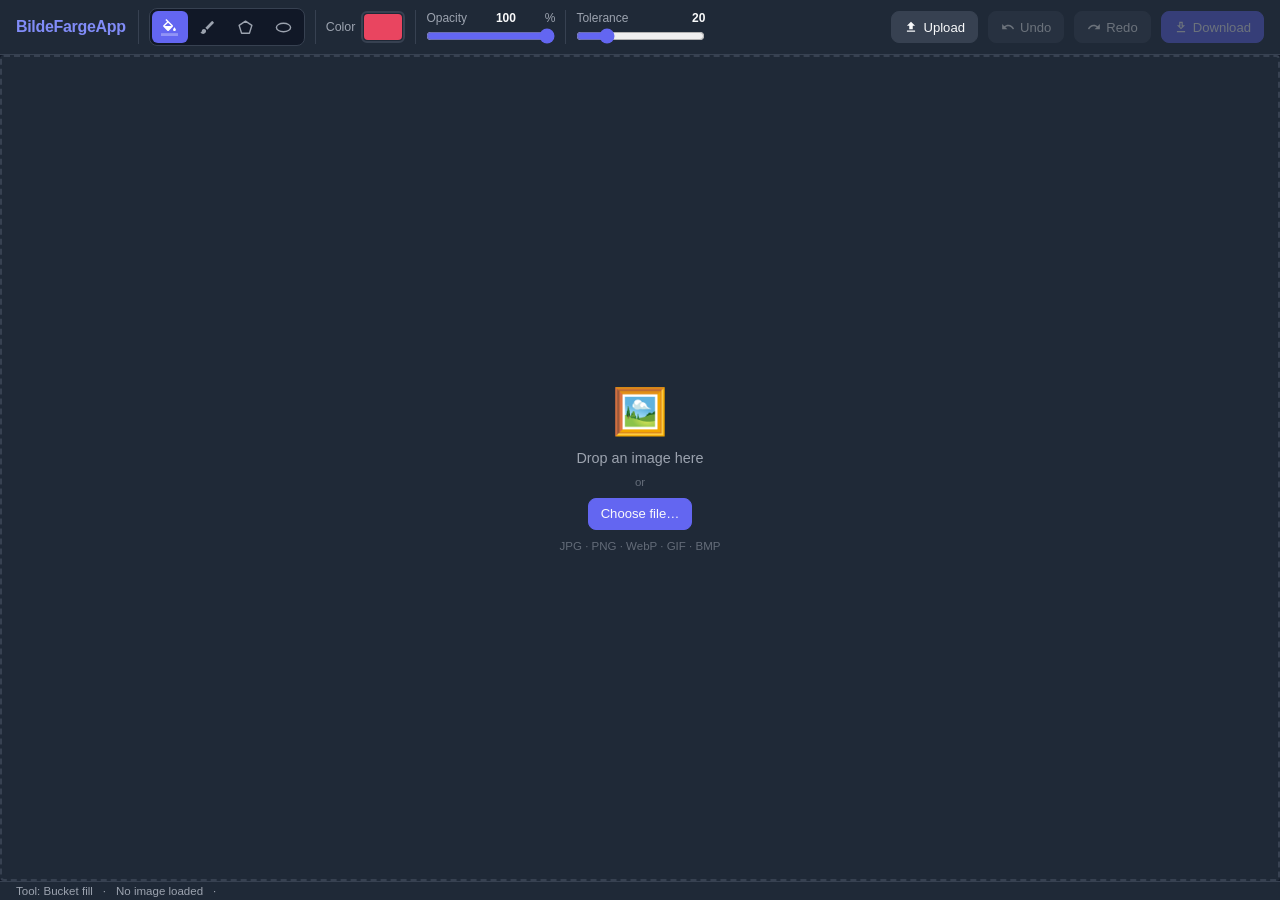
==== commit fa323bd9: "Update index.html" ====
--- a/BildeFargeApp/index.html
+++ b/BildeFargeApp/index.html
@@ -274,6 +274,17 @@
 
     <div class="sep"></div>
 
+    <!-- Opacity (applies to all tools) -->
+    <div class="ctrl">
+        <div class="ctrl-header">
+            <span>Opacity</span>
+            <output id="opacity-out">100</output>%
+        </div>
+        <input type="range" id="opacity-range" min="1" max="100" value="100" aria-label="Paint opacity">
+    </div>
+
+    <div class="sep"></div>
+
     <!-- Tolerance (bucket) -->
     <div class="ctrl" id="ctrl-tolerance">
         <div class="ctrl-header">
@@ -316,6 +327,20 @@
         <span>Redo</span>
     </button>
 
+    <!-- Shown only while a polygon/ellipse shape is pending adjustment -->
+    <button class="btn" id="btn-cancel-shape" title="Cancel shape (Esc)" style="display:none">
+        <svg width="14" height="14" viewBox="0 0 24 24" fill="currentColor" aria-hidden="true">
+            <path d="M19 6.41L17.59 5 12 10.59 6.41 5 5 6.41 10.59 12 5 17.59 6.41 19 12 13.41 17.59 19 19 17.59 13.41 12z"/>
+        </svg>
+        <span>Cancel</span>
+    </button>
+    <button class="btn accent" id="btn-apply" title="Apply shape (Enter)" style="display:none">
+        <svg width="14" height="14" viewBox="0 0 24 24" fill="currentColor" aria-hidden="true">
+            <path d="M9 16.17L4.83 12l-1.42 1.41L9 19 21 7l-1.41-1.41L9 16.17z"/>
+        </svg>
+        <span>Apply</span>
+    </button>
+
     <button class="btn accent" id="btn-download" title="Download PNG — Ctrl+S" disabled>
         <svg width="14" height="14" viewBox="0 0 24 24" fill="currentColor" aria-hidden="true">
             <path d="M19 9h-4V3H9v6H5l7 7 7-7zm-8 2V5h2v6h1.17L12 13.17 9.83 11H11zm-6 8h14v2H5v-2z"/>
@@ -371,8 +396,10 @@
 const brushCursor = document.getElementById('brush-cursor');
 const fileInput   = document.getElementById('file-input');
 
-const colorPicker = document.getElementById('color-picker');
-const tolRange    = document.getElementById('tol-range');
+const colorPicker  = document.getElementById('color-picker');
+const opacityRange = document.getElementById('opacity-range');
+const opacityOut   = document.getElementById('opacity-out');
+const tolRange     = document.getElementById('tol-range');
 const tolOut      = document.getElementById('tol-out');
 const sizeRange   = document.getElementById('size-range');
 const sizeOut     = document.getElementById('size-out');
@@ -381,6 +408,8 @@
 const btnBrush    = document.getElementById('btn-brush');
 const btnPolygon  = document.getElementById('btn-polygon');
 const btnEllipse  = document.getElementById('btn-ellipse');
+const btnApply    = document.getElementById('btn-apply');
+const btnCancelShape = document.getElementById('btn-cancel-shape');
 const btnUpload   = document.getElementById('btn-upload');
 const btnUndo     = document.getElementById('btn-undo');
 const btnRedo     = document.getElementById('btn-redo');
@@ -409,6 +438,14 @@
 /* ── Shape tool state ─────────────────────────────────────────── */
 let polygonPts   = [];    // Array<{x,y}> placed polygon vertices (canvas coords)
 let ellipseStart = null;  // {x,y} drag-start of current ellipse (canvas coords)
+
+/* ── Pending shape (adjust mode) ─────────────────────────────── */
+// After closing a polygon or releasing an ellipse drag the shape enters
+// adjust mode — it is not yet committed to the main canvas.
+let pendingShape    = null;  // { type:'polygon', pts, color } | { type:'ellipse', cx,cy,rx,ry, color }
+let adjustDragIdx   = -1;    // index of handle currently being dragged
+let adjustDragStart = null;  // { x, y } canvas coords when drag began
+let adjustOrigShape = null;  // deep-copy of pendingShape at drag start
 
 /* ── View state (zoom / pan) ──────────────────────────────────── */
 let viewX = 0, viewY = 0, viewScale = 1;
@@ -506,6 +543,11 @@
     const visited = new Uint8Array(total);  // bit-flag per pixel (12 MB for 12 MP)
     const stack   = [];                     // DFS stack (grows on demand)
 
+    // Pre-compute opacity blend factors once (avoids repeated slider reads in the hot loop)
+    const fillA  = Number(opacityRange.value) / 100;
+    const fillIA = 1 - fillA;
+    const fullOpacity = fillA >= 1;
+
     const startPx = startY * W + startX;
     stack.push(startPx);
     visited[startPx] = 1;
@@ -520,11 +562,18 @@
         const db = data[di + 2] - seedB;
         if (Math.sqrt(dr * dr + dg * dg + db * db) > tol) continue;
 
-        // Paint pixel
-        data[di]     = fillR;
-        data[di + 1] = fillG;
-        data[di + 2] = fillB;
-        data[di + 3] = 255;
+        // Paint pixel — blend with original if opacity < 100 %
+        if (fullOpacity) {
+            data[di]     = fillR;
+            data[di + 1] = fillG;
+            data[di + 2] = fillB;
+            data[di + 3] = 255;
+        } else {
+            data[di]     = Math.round(fillR * fillA + data[di]     * fillIA);
+            data[di + 1] = Math.round(fillG * fillA + data[di + 1] * fillIA);
+            data[di + 2] = Math.round(fillB * fillA + data[di + 2] * fillIA);
+            data[di + 3] = Math.round(255   * fillA + data[di + 3] * fillIA);
+        }
 
         const x = pos % W;
         const y = (pos / W) | 0;
@@ -549,6 +598,7 @@
 
 function drawBrush(x, y) {
     const r = brushRadiusPx();
+    ctx.globalAlpha = Number(opacityRange.value) / 100;
     ctx.fillStyle   = colorPicker.value;
     ctx.strokeStyle = colorPicker.value;
     ctx.lineCap     = 'round';
@@ -565,12 +615,166 @@
         ctx.arc(x, y, r, 0, Math.PI * 2);
         ctx.fill();
     }
+    ctx.globalAlpha = 1;
     lastPos = { x, y };
 }
 
 /* ── Overlay canvas (shape preview) ──────────────────────────── */
 function clearOverlay() {
     overlayCtx.clearRect(0, 0, overlay.width, overlay.height);
+}
+
+/* ── Pending shape: adjust mode helpers ───────────────────────── */
+
+// Returns the 9 drag handles for an ellipse shape (8 edges + centre).
+function getEllipseHandles(s) {
+    const { cx, cy, rx, ry } = s;
+    return [
+        { x: cx,    y: cy-ry, t: 'n'  },
+        { x: cx+rx, y: cy-ry, t: 'ne' },
+        { x: cx+rx, y: cy,    t: 'e'  },
+        { x: cx+rx, y: cy+ry, t: 'se' },
+        { x: cx,    y: cy+ry, t: 's'  },
+        { x: cx-rx, y: cy+ry, t: 'sw' },
+        { x: cx-rx, y: cy,    t: 'w'  },
+        { x: cx-rx, y: cy-ry, t: 'nw' },
+        { x: cx,    y: cy,    t: 'c'  },  // centre — move whole ellipse
+    ];
+}
+
+// Returns the index of the handle under (x,y), or -1 if none.
+function hitTestHandles(x, y) {
+    if (!pendingShape) return -1;
+    const hitR    = Math.max(6, 12 / viewScale);   // 12 display-px hit radius
+    const handles = pendingShape.type === 'polygon'
+        ? pendingShape.pts
+        : getEllipseHandles(pendingShape);
+    for (let i = 0; i < handles.length; i++) {
+        if (Math.hypot(x - handles[i].x, y - handles[i].y) < hitR) return i;
+    }
+    return -1;
+}
+
+// Applies the drag delta to the pending shape.
+function applyAdjustDrag(x, y) {
+    if (!pendingShape || adjustDragIdx === -1 || !adjustOrigShape) return;
+    if (pendingShape.type === 'polygon') {
+        const orig = adjustOrigShape.pts[adjustDragIdx];
+        const dx = x - adjustDragStart.x;
+        const dy = y - adjustDragStart.y;
+        pendingShape.pts[adjustDragIdx] = { x: orig.x + dx, y: orig.y + dy };
+    } else {
+        const handles = getEllipseHandles(adjustOrigShape);
+        const ht = handles[adjustDragIdx].t;
+        const { cx, cy, rx, ry } = adjustOrigShape;
+        if (ht === 'c') {
+            pendingShape.cx = cx + (x - adjustDragStart.x);
+            pendingShape.cy = cy + (y - adjustDragStart.y);
+        } else {
+            let t = cy - ry, b = cy + ry, l = cx - rx, r = cx + rx;
+            if (ht === 'n'  || ht === 'ne' || ht === 'nw') t = y;
+            if (ht === 's'  || ht === 'se' || ht === 'sw') b = y;
+            if (ht === 'e'  || ht === 'ne' || ht === 'se') r = x;
+            if (ht === 'w'  || ht === 'nw' || ht === 'sw') l = x;
+            if (r - l < 4) r = l + 4;
+            if (b - t < 4) b = t + 4;
+            pendingShape.cx = (l + r) / 2;
+            pendingShape.cy = (t + b) / 2;
+            pendingShape.rx = (r - l) / 2;
+            pendingShape.ry = (b - t) / 2;
+        }
+    }
+}
+
+// Redraws the pending shape (semi-transparent fill + dashed border + handles).
+function drawPendingShape() {
+    clearOverlay();
+    if (!pendingShape) return;
+    const [r, g, b] = hexToRgb(pendingShape.color);
+    const lw      = Math.max(0.5, 1.5 / viewScale);
+    const dashLen = Math.max(2, 5 / viewScale);
+    const hr      = Math.max(2, 7 / viewScale);
+
+    overlayCtx.save();
+    overlayCtx.lineWidth   = lw;
+    overlayCtx.setLineDash([dashLen, dashLen]);
+    overlayCtx.strokeStyle = 'rgba(255,255,255,0.9)';
+    overlayCtx.shadowColor = 'rgba(0,0,0,0.55)';
+    overlayCtx.shadowBlur  = 3 / viewScale;
+    overlayCtx.beginPath();
+    if (pendingShape.type === 'polygon') {
+        pendingShape.pts.forEach((p, i) =>
+            i === 0 ? overlayCtx.moveTo(p.x, p.y) : overlayCtx.lineTo(p.x, p.y));
+        overlayCtx.closePath();
+    } else {
+        const { cx, cy, rx, ry } = pendingShape;
+        overlayCtx.ellipse(cx, cy, rx, ry, 0, 0, Math.PI * 2);
+    }
+    overlayCtx.fillStyle = `rgba(${r},${g},${b},${Math.min(0.85, Number(opacityRange.value) / 100 * 0.85).toFixed(2)})`;
+    overlayCtx.fill();
+    overlayCtx.stroke();
+    overlayCtx.restore();
+
+    // Draw handles
+    const handles = pendingShape.type === 'polygon'
+        ? pendingShape.pts
+        : getEllipseHandles(pendingShape);
+    handles.forEach((h, i) => {
+        const isCentre   = pendingShape.type === 'ellipse' && h.t === 'c';
+        const isDragging = i === adjustDragIdx;
+        overlayCtx.beginPath();
+        overlayCtx.arc(h.x, h.y, hr * (isCentre ? 0.65 : 1), 0, Math.PI * 2);
+        overlayCtx.fillStyle   = isDragging ? pendingShape.color : '#fff';
+        overlayCtx.fill();
+        overlayCtx.lineWidth   = lw;
+        overlayCtx.strokeStyle = 'rgba(0,0,0,0.5)';
+        overlayCtx.stroke();
+    });
+}
+
+// Commits the pending shape to the main canvas.
+function applyPendingShape() {
+    if (!pendingShape) return;
+    saveState();
+    ctx.globalAlpha = Number(opacityRange.value) / 100;
+    ctx.fillStyle = pendingShape.color;
+    ctx.beginPath();
+    if (pendingShape.type === 'polygon') {
+        pendingShape.pts.forEach((p, i) =>
+            i === 0 ? ctx.moveTo(p.x, p.y) : ctx.lineTo(p.x, p.y));
+        ctx.closePath();
+    } else {
+        const { cx, cy, rx, ry } = pendingShape;
+        ctx.ellipse(cx, cy, rx, ry, 0, 0, Math.PI * 2);
+    }
+    ctx.fill();
+    ctx.globalAlpha = 1;
+    cancelPendingShape();
+}
+
+// Discards the pending shape without filling.
+function cancelPendingShape() {
+    pendingShape    = null;
+    adjustDragIdx   = -1;
+    adjustDragStart = null;
+    adjustOrigShape = null;
+    clearOverlay();
+    updateAdjustUI();
+}
+
+// Shows/hides the Apply & Cancel buttons and updates the status hint.
+function updateAdjustUI() {
+    const active = !!pendingShape;
+    btnApply.style.display       = active ? '' : 'none';
+    btnCancelShape.style.display = active ? '' : 'none';
+    if (active) {
+        stTool.textContent  = 'Adjust — drag handles to modify · Enter or Apply to fill · Esc to cancel';
+        canvas.style.cursor = 'default';
+    } else {
+        stTool.textContent  = TOOL_HINTS[currentTool] || currentTool;
+        canvas.style.cursor = '';
+        canvas.classList.toggle('brush-mode', currentTool === 'brush');
+    }
 }
 
 /* ── Polygon tool ─────────────────────────────────────────────── */
@@ -633,19 +837,20 @@
 
 function commitPolygon() {
     if (polygonPts.length < 3) { cancelPolygon(); return; }
-    saveState();
-    ctx.fillStyle = colorPicker.value;
-    ctx.beginPath();
-    polygonPts.forEach((p, i) =>
-        i === 0 ? ctx.moveTo(p.x, p.y) : ctx.lineTo(p.x, p.y));
-    ctx.closePath();
-    ctx.fill();
-    cancelPolygon();
+    // Enter adjust mode — do NOT fill yet
+    pendingShape = {
+        type:  'polygon',
+        pts:   polygonPts.map(p => ({ ...p })),
+        color: colorPicker.value
+    };
+    polygonPts = [];
+    drawPendingShape();
+    updateAdjustUI();
 }
 
 function cancelPolygon() {
     polygonPts = [];
-    clearOverlay();
+    if (!pendingShape) clearOverlay();
 }
 
 /* ── Ellipse tool ─────────────────────────────────────────────── */
@@ -676,17 +881,19 @@
     const rx = Math.abs(ex - ellipseStart.x) / 2;
     const ry = Math.abs(ey - ellipseStart.y) / 2;
     if (rx >= 2 && ry >= 2) {
-        saveState();
-        ctx.fillStyle = colorPicker.value;
-        ctx.beginPath();
-        ctx.ellipse(
-            (ex + ellipseStart.x) / 2, (ey + ellipseStart.y) / 2,
-            rx, ry, 0, 0, Math.PI * 2);
-        ctx.fill();
+        // Enter adjust mode — do NOT fill yet
+        pendingShape = {
+            type:  'ellipse',
+            cx:    (ex + ellipseStart.x) / 2,
+            cy:    (ey + ellipseStart.y) / 2,
+            rx, ry,
+            color: colorPicker.value
+        };
+        drawPendingShape();
+        updateAdjustUI();
     }
     ellipseStart = null;
     isDrawing    = false;
-    clearOverlay();
 }
 
 /* ── View: zoom & pan ────────────────────────────────────────── */
@@ -713,6 +920,18 @@
     e.preventDefault();
     const { x, y } = getPos(e);
     lastKnownPos = { x, y };
+
+    // ── Adjust mode: drag a handle on the pending shape ──────────
+    if (pendingShape) {
+        const idx = hitTestHandles(x, y);
+        if (idx !== -1) {
+            adjustDragIdx   = idx;
+            adjustDragStart = { x, y };
+            adjustOrigShape = JSON.parse(JSON.stringify(pendingShape));
+            isDrawing = true;
+        }
+        return;  // ignore clicks outside handles while a shape is pending
+    }
 
     if (currentTool === 'bucket') {
         floodFill(x, y);
@@ -733,8 +952,19 @@
     if (!imageLoaded) return;
     const pos = getPos(e);
     lastKnownPos = { x: pos.x, y: pos.y };
-
     stPos.textContent = `${pos.x} × ${pos.y}`;
+
+    // ── Adjust mode ──────────────────────────────────────────────
+    if (pendingShape) {
+        if (isDrawing && adjustDragIdx !== -1) {
+            e.preventDefault();
+            applyAdjustDrag(pos.x, pos.y);
+            drawPendingShape();
+        } else if (!e.touches) {
+            canvas.style.cursor = hitTestHandles(pos.x, pos.y) !== -1 ? 'grab' : 'default';
+        }
+        return;
+    }
 
     // Desktop brush cursor ring
     if (currentTool === 'brush' && !e.touches) {
@@ -759,6 +989,15 @@
 }
 
 function onUp() {
+    // ── Finish adjust drag ───────────────────────────────────────
+    if (adjustDragIdx !== -1) {
+        adjustDragIdx   = -1;
+        adjustDragStart = null;
+        adjustOrigShape = null;
+        isDrawing = false;
+        if (pendingShape && !navigator.maxTouchPoints) canvas.style.cursor = 'default';
+        return;
+    }
     if (currentTool === 'ellipse' && isDrawing && ellipseStart && lastKnownPos) {
         commitEllipse(lastKnownPos.x, lastKnownPos.y);
     } else {
@@ -768,7 +1007,14 @@
 }
 
 function onLeave() {
-    if (currentTool === 'polygon' && polygonPts.length > 0) {
+    if (pendingShape) {
+        // Finish any adjust drag that was in progress
+        if (adjustDragIdx !== -1) {
+            adjustDragIdx = -1; adjustDragStart = null; adjustOrigShape = null;
+            isDrawing = false;
+        }
+        canvas.style.cursor = 'default';
+    } else if (currentTool === 'polygon' && polygonPts.length > 0) {
         drawPolygonPreview(null, null);  // hide ghost line, keep placed points
     } else {
         onUp();
@@ -783,25 +1029,34 @@
 canvas.addEventListener('mouseup',    onUp);
 canvas.addEventListener('mouseleave', onLeave);
 
-// Touch — 1 finger = draw / fill / polygon; 2 fingers = pinch-zoom + pan
+// Touch — 1 finger = draw / fill / polygon / adjust; 2 fingers = pinch-zoom + pan
 canvas.addEventListener('touchstart', e => {
     e.preventDefault();
     if (e.touches.length === 1) {
         const { x, y } = getPos(e);
         lastKnownPos = { x, y };
 
-        // Double-tap: close polygon (if in progress with ≥3 pts) or reset view
+        // Double-tap: apply pending shape OR close polygon OR reset view
         const wasDoubleTap = !!tapTimer;
         if (tapTimer) { clearTimeout(tapTimer); tapTimer = null; }
         tapTimer = setTimeout(() => { tapTimer = null; }, 300);
 
         if (wasDoubleTap) {
-            if (currentTool === 'polygon' && polygonPts.length >= 3) {
-                commitPolygon(); return;
-            } else if (currentTool !== 'polygon') {
-                initView(); return;
+            if (pendingShape)                                   { applyPendingShape(); return; }
+            if (currentTool === 'polygon' && polygonPts.length >= 3) { commitPolygon(); return; }
+            if (currentTool !== 'polygon')                      { initView(); return; }
+        }
+
+        // Adjust mode: hit-test handles
+        if (pendingShape) {
+            const idx = hitTestHandles(x, y);
+            if (idx !== -1) {
+                adjustDragIdx   = idx;
+                adjustDragStart = { x, y };
+                adjustOrigShape = JSON.parse(JSON.stringify(pendingShape));
+                isDrawing = true;
             }
-            // polygon with < 3 points: fall through, add the point normally
+            return;
         }
 
         if (currentTool === 'bucket') {
@@ -819,7 +1074,8 @@
         }
     } else if (e.touches.length >= 2) {
         // Two fingers: cancel any active stroke/shape, start pinch/pan
-        if (currentTool === 'ellipse' && isDrawing) { ellipseStart = null; clearOverlay(); }
+        if (currentTool === 'ellipse' && isDrawing && !pendingShape) { ellipseStart = null; clearOverlay(); }
+        if (adjustDragIdx !== -1) { adjustDragIdx = -1; adjustDragStart = null; adjustOrigShape = null; }
         isDrawing = false;
         lastPos   = null;
         prevPinch = { p1: e.touches[0], p2: e.touches[1] };
@@ -831,7 +1087,10 @@
     if (e.touches.length === 1) {
         const { x, y } = getPos(e);
         lastKnownPos = { x, y };
-        if (isDrawing && currentTool === 'brush') {
+        if (pendingShape && isDrawing && adjustDragIdx !== -1) {
+            applyAdjustDrag(x, y);
+            drawPendingShape();
+        } else if (isDrawing && currentTool === 'brush') {
             drawBrush(x, y);
         } else if (isDrawing && currentTool === 'ellipse' && ellipseStart) {
             drawEllipsePreview(x, y);
@@ -863,7 +1122,10 @@
 
 canvas.addEventListener('touchend', e => {
     if (e.touches.length === 0) {
-        if (currentTool === 'ellipse' && isDrawing && ellipseStart && lastKnownPos) {
+        if (adjustDragIdx !== -1) {
+            adjustDragIdx = -1; adjustDragStart = null; adjustOrigShape = null;
+            isDrawing = false;
+        } else if (currentTool === 'ellipse' && isDrawing && ellipseStart && lastKnownPos) {
             commitEllipse(lastKnownPos.x, lastKnownPos.y);
         } else {
             isDrawing = false;
@@ -874,7 +1136,9 @@
 });
 canvas.addEventListener('touchcancel', () => {
     isDrawing = false; lastPos = null; prevPinch = null;
-    ellipseStart = null; clearOverlay();
+    adjustDragIdx = -1; adjustDragStart = null; adjustOrigShape = null;
+    ellipseStart = null;
+    if (!pendingShape) clearOverlay();
 });
 
 /* ── Mouse-wheel zoom ─────────────────────────────────────────── */
@@ -927,7 +1191,8 @@
 };
 
 function setTool(tool) {
-    // Clean up previous tool's in-progress state
+    // Cancel any in-progress or pending shapes
+    cancelPendingShape();
     if (currentTool === 'polygon') cancelPolygon();
     if (currentTool === 'ellipse') { ellipseStart = null; isDrawing = false; clearOverlay(); }
 
@@ -941,6 +1206,7 @@
     ctrlBrush.style.display     = tool === 'brush'  ? '' : 'none';
 
     canvas.classList.toggle('brush-mode', tool === 'brush');
+    canvas.style.cursor = '';
     brushCursor.style.display = 'none';
     stTool.textContent = TOOL_HINTS[tool] || tool;
 }
@@ -971,12 +1237,18 @@
     fileInput.value = '';   // reset so the same file can be reloaded
 });
 
+btnApply.addEventListener('click',       applyPendingShape);
+btnCancelShape.addEventListener('click', cancelPendingShape);
 btnUndo.addEventListener('click',     undo);
 btnRedo.addEventListener('click',     redo);
 btnDownload.addEventListener('click', download);
 
-tolRange.addEventListener('input',  () => { tolOut.textContent  = tolRange.value; });
-sizeRange.addEventListener('input', () => { sizeOut.textContent = sizeRange.value; });
+tolRange.addEventListener('input',  () => { tolOut.textContent     = tolRange.value; });
+sizeRange.addEventListener('input', () => { sizeOut.textContent    = sizeRange.value; });
+opacityRange.addEventListener('input', () => {
+    opacityOut.textContent = opacityRange.value;
+    if (pendingShape) drawPendingShape();  // live-preview opacity change on pending shape
+});
 
 /* ── Keyboard shortcuts ───────────────────────────────────────── */
 document.addEventListener('keydown', e => {
@@ -991,8 +1263,14 @@
     if (!ctrl && !e.altKey && e.key === 'p')       { setTool('polygon'); }
     if (!ctrl && !e.altKey && e.key === 'e')       { setTool('ellipse'); }
     if (!ctrl && !e.altKey && e.key === 'f')       { initView(); }
-    if (e.key === 'Escape')                        { if (currentTool === 'polygon') cancelPolygon(); }
-    if (e.key === 'Enter' && !e.isComposing)       { if (currentTool === 'polygon' && polygonPts.length >= 3) commitPolygon(); }
+    if (e.key === 'Escape') {
+        if (pendingShape)                    cancelPendingShape();
+        else if (currentTool === 'polygon') cancelPolygon();
+    }
+    if (e.key === 'Enter' && !e.isComposing) {
+        if (pendingShape)                                            applyPendingShape();
+        else if (currentTool === 'polygon' && polygonPts.length >= 3) commitPolygon();
+    }
 });
 
 /* ── Init ─────────────────────────────────────────────────────── */
